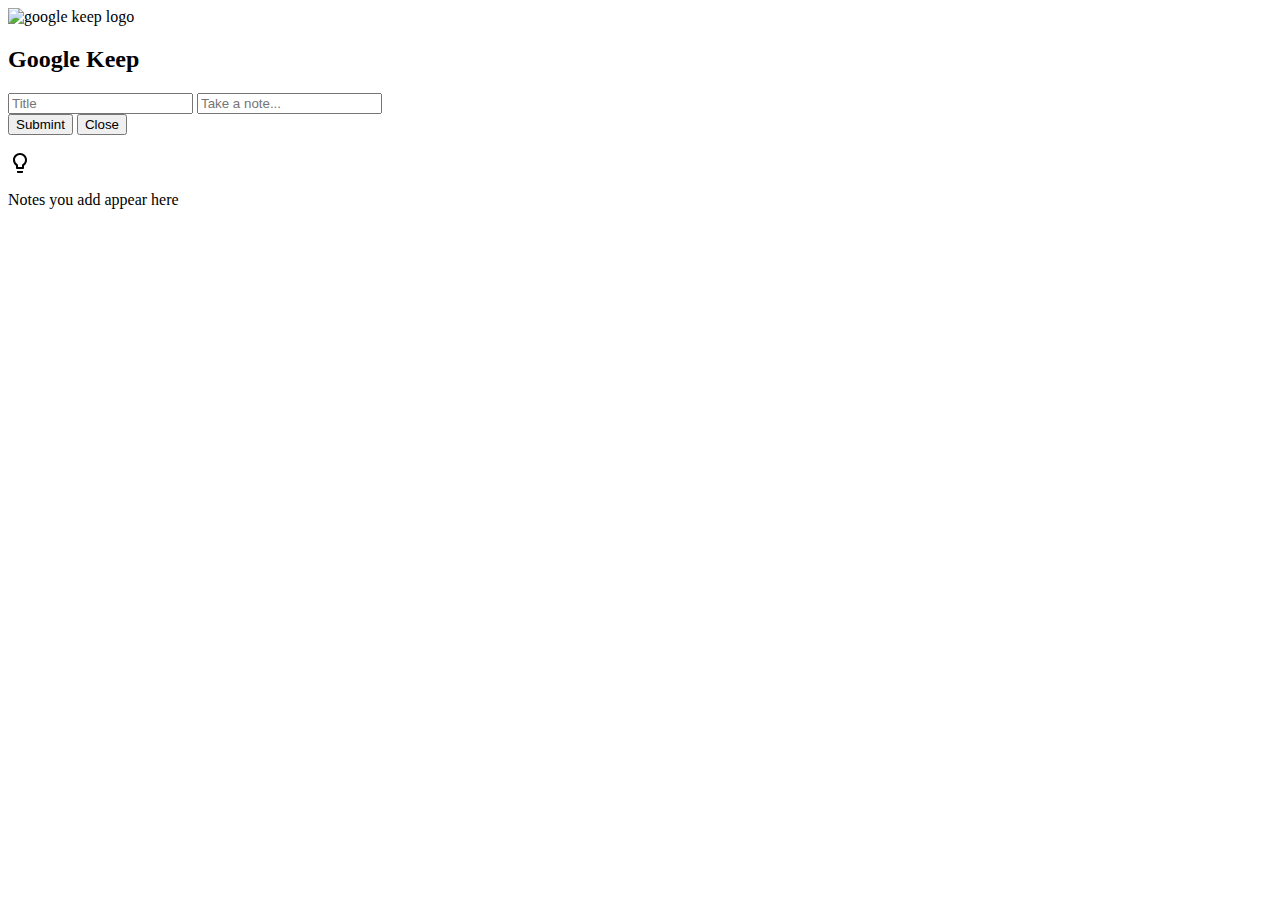
==== google_keep/index.html @ 020c05a9 "Google keep clone" ====
<html>
    <head>
         <link rel="stylesheet" href="https://fonts.googleapis.com/css?family=Google+Sans:400,500&display=swap"></link>
        <link rel="stylesheet" href="style.css">
    </head>
    <body>
        <main>
            <header>
                <img src="https://www.gstatic.com/images/branding/product/1x/keep_48dp.png" alt="google keep logo" class="header-logo">
                <h2 class="header-title">Google Keep</h2>
            </header>
        </main>
        <div id = "form-container">
            <form id = "form" autocomplete="off">
                <input type="text" id="note-title" placeholder="Title">
                <input type="text" id="note-text" placeholder="Take a note...">
                <div id="form-buttons">
                    <button type="submit" id="submit-button">Submint</button>
                    <button type="button" id="form-close-button"">Close</button>
                </div>
            </form>
        </div>
        <div id="notes"></div>
        <div id="placeholder">
            <img src="keep-placeholder.svg" id="placeholder-logo" alt="placeholder logo">
            <p id="placeholder-text">Notes you add appear here</p>
        </div>
        <script src="app.js"></script>
    </body>
</html>
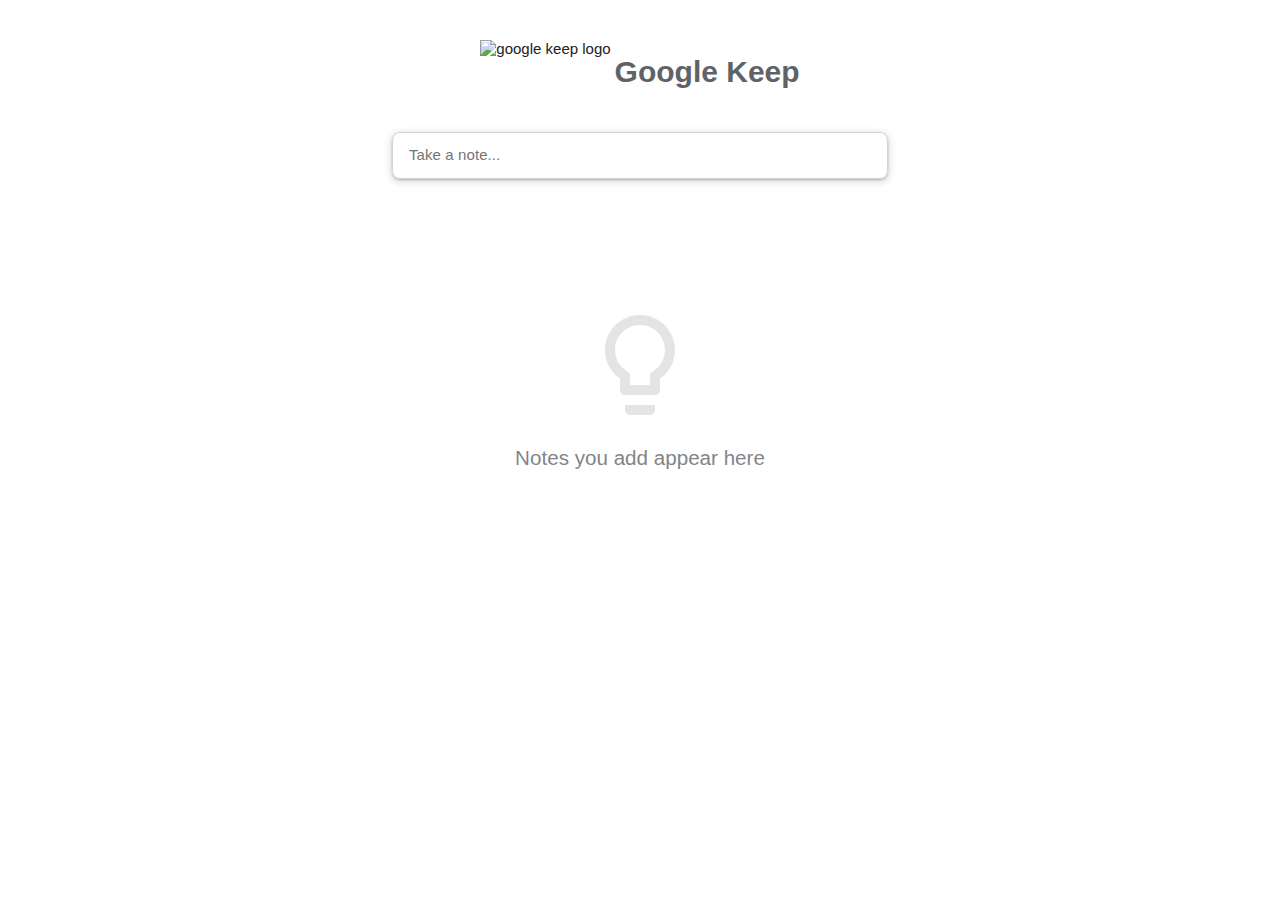
==== commit 2a3e50cd: "google_keep: trigger modal" ====
--- a/google_keep/index.html
+++ b/google_keep/index.html
@@ -1,9 +1,17 @@
-<html>
+<!DOCTYPE html>
+<html lang="en">
     <head>
          <link rel="stylesheet" href="https://fonts.googleapis.com/css?family=Google+Sans:400,500&display=swap"></link>
-        <link rel="stylesheet" href="style.css">
+        <link rel="stylesheet" href="./style.css">
     </head>
     <body>
+        <div class="modal">
+            <div class="modal-content">
+               <input class="modal-title" placeholder="Title" type="text">   
+               <input class="modal-text" placeholder="Take a note..." type="text">   
+               <span class="modal-close-button">Close</span>
+             </div>    
+         </div> 
         <main>
             <header>
                 <img src="https://www.gstatic.com/images/branding/product/1x/keep_48dp.png" alt="google keep logo" class="header-logo">
@@ -16,7 +24,7 @@
                 <input type="text" id="note-text" placeholder="Take a note...">
                 <div id="form-buttons">
                     <button type="submit" id="submit-button">Submint</button>
-                    <button type="button" id="form-close-button"">Close</button>
+                    <button type="button" id="form-close-button">Close</button>
                 </div>
             </form>
         </div>
--- a/google_keep/style.css
+++ b/google_keep/style.css
@@ -0,0 +1,393 @@
+* {
+    margin: 0;
+    padding: 0;
+    font-family: "Google Sans", sans-serif;
+    box-sizing: border-box;
+  }
+  
+  html,
+  body {
+    background-color: #fff;
+    color: #202124;
+    font-size: 15px;
+    margin: 0;
+    min-width: 360px;
+    overflow-x: hidden;
+    overflow-y: auto;
+    padding: 5px;
+  }
+  
+  main {
+    margin: 0 auto;
+    max-width: 900px;
+  }
+  
+  #placeholder {
+    margin-top: 10vh !important;
+    display: flex;
+    align-items: center;
+    flex-direction: column;
+  }
+  
+  #placeholder-logo {
+    height: 120px;
+    margin: 20px;
+    opacity: 0.1;
+    width: 120px;
+  }
+  
+  #placeholder-text {
+    color: #80868b;
+    cursor: default;
+    font-size: 1.375rem;
+    font-weight: 400;
+    line-height: 1.75rem;
+  }
+  
+  #form-container {
+    border-radius: 8px;
+    border: 0.5px solid #d3d3d3;
+    box-shadow: 0 1px 2px 0 rgba(60, 64, 67, 0.302),
+      0 2px 6px 2px rgba(60, 64, 67, 0.149);
+    margin: 32px auto 16px auto;
+    max-width: 496px;
+    transition-duration: 0.218s;
+    transition-property: background, border, opacity, box-shadow, transform;
+    transition-timing-function: ease-in;
+  }
+  
+  #form {
+    position: relative;
+    border: none;
+    margin: 1px;
+    border-radius: 8px;
+    transition-duration: 0.218s;
+    transition-property: background, border, opacity, box-shadow, transform;
+    transition-timing-function: ease-in;
+  }
+  
+  .form-open {
+    box-shadow: 0 3px 5px rgba(0, 0, 0, 0.2);
+  }
+  
+  header {
+    display: flex;
+    align-items: center;
+    justify-content: center;
+    margin-top: 2em;
+  }
+  
+  .header-logo {
+    height: 4em;
+  }
+  
+  .header-title {
+    color: #5f6368;
+    font-size: 2rem;
+    padding-top: 4px;
+    padding-left: 4px;
+  }
+  
+  #notes {
+    display: flex;
+    flex-wrap: wrap;
+    justify-content: center;
+  }
+  
+  #note-text {
+    width: calc(100% - 10px);
+    min-height: 43px;
+    margin: 0 5px;
+    padding: 10px 10px;
+    font-size: 1rem;
+    font-weight: 500;
+    line-height: 1.5rem;
+    /* box-shadow: 0 3px 5px rgba(0, 0, 0, 0.2); */
+    letter-spacing: 0.00625em;
+    border: 0;
+    overflow: hidden;
+    position: relative;
+  }
+  
+  .modal-title {
+    width: calc(100% - 10px);
+    min-height: 43px;
+    margin: 0 5px;
+    font-weight: 500;
+    line-height: 1.5rem;
+    letter-spacing: 0.00625em;
+    border: 0;
+    overflow: hidden;
+    position: relative;
+    font-size: 1.375rem;
+    font-weight: 400;
+    line-height: 1.75rem;
+    padding-bottom: 12px;
+    padding-top: 16px;
+  }
+  
+  .modal-text {
+    width: calc(100% - 10px);
+    min-height: 43px;
+    margin: 0 5px;
+    padding: 10px 10px;
+    font-size: 1rem;
+    font-weight: 500;
+    line-height: 1.5rem;
+    letter-spacing: 0.00625em;
+    border: 0;
+    overflow: hidden;
+    position: relative;
+    color: #202124;
+    font-size: 14px;
+    line-height: 19px;
+    min-height: 46px;
+    padding: 4px 16px 12px 0px;
+  }
+  
+  #note-title {
+    display: none;
+    width: calc(100% - 10px);
+    min-height: 43px;
+    margin: 0 5px;
+    padding: 10px 10px;
+    font-size: 1rem;
+    font-weight: 500;
+    line-height: 1.5rem;
+    border: 0;
+  }
+  
+  #form:focus,
+  input:focus {
+    outline: none;
+  }
+  
+  #placeholder {
+    margin-top: 20vh;
+    display: flex;
+    align-items: center;
+    flex-direction: column;
+  }
+  
+  #form-buttons {
+    display: none;
+    text-align: right;
+  }
+  
+  #submit-button,
+  #form-close-button {
+    margin: 0.2em 0;
+    box-sizing: border-box;
+    color: rgba(0, 0, 0, 0.87);
+    overflow: hidden;
+    text-overflow: ellipsis;
+    white-space: nowrap;
+    letter-spacing: 0.01785714em;
+    font-size: 0.875rem;
+    font-weight: 500;
+    line-height: 1.25rem;
+    height: 36px;
+    padding: 8px 24px;
+    border-radius: 4px;
+    border-color: transparent !important;
+    background-color: rgb(251, 251, 251);
+  }
+  
+  #submit-button {
+    color: #fff;
+    background-color: #007bff;
+  }
+  
+  #submit-button:hover,
+  #form-close-button:hover {
+    filter: brightness(95%);
+  }
+  
+  .note {
+    display: flex;
+    flex-direction: column;
+    justify-content: space-between;
+    margin: 16px;
+    width: 250px;
+    background-color: #fff;
+    border-color: #e0e0e0;
+    border: 1px solid #d3d3d3;
+    box-sizing: border-box;
+    overflow: hidden;
+    position: relative;
+    border-radius: 8px;
+    transition-duration: 0.218s;
+    transition-property: background, border, opacity, box-shadow, transform;
+    transition-timing-function: ease-in;
+  }
+  
+  .note:hover {
+    box-shadow: 0 1px 2px 0 rgba(60, 64, 67, 0.302),
+      0 1px 3px 1px rgba(60, 64, 67, 0.149);
+  }
+  
+  .note-title {
+    padding-top: 12px;
+    letter-spacing: 0.00625em;
+    font-size: 1rem;
+    font-weight: 500;
+    line-height: 1.5rem;
+    min-height: 38px;
+    padding: 16px 16px 0 16px;
+    transition: background-color 0.218s ease-in;
+    box-sizing: border-box;
+    font-variant-ligatures: none;
+    outline: none;
+    white-space: pre-wrap;
+    word-wrap: break-word;
+  }
+  
+  .note-text {
+    font-size: 1.125rem;
+    font-weight: 400;
+    line-height: 1.5rem;
+    min-height: 30px;
+    letter-spacing: 0.01428571em;
+    padding: 4px 16px 12px 16px;
+    box-sizing: border-box;
+    font-variant-ligatures: none;
+    outline: none;
+    white-space: pre-wrap;
+    word-wrap: break-word;
+  }
+  
+  .toolbar {
+    opacity: 0;
+    flex-direction: row-reverse;
+    align-items: center;
+    color: rgba(0, 0, 0, 0.54);
+    display: flex;
+    font-size: 12px;
+    line-height: 26px;
+    margin: 4px 0;
+    position: relative;
+    transition: opacity 0.218s ease-in-out, background-color 0.218s ease-in-out,
+      box-shadow 0.218s ease-in-out;
+  }
+  
+  .toolbar:hover {
+    opacity: 1;
+  }
+  
+  .toolbar-color,
+  .toolbar-delete {
+    height: 20px;
+    margin: 0 8px;
+    width: 20px;
+    margin: 0 3px;
+    cursor: pointer;
+    color: #202124;
+    opacity: 0.71;
+  }
+  
+  .toolbar-color-modal {
+    display: none;
+  }
+  
+  #color-tooltip {
+    border-bottom: 2px solid #fff;
+    position: absolute;
+    top: -40;
+    background: #fff;
+    border: 1px solid black;
+    left: 0;
+    z-index: 20;
+    border-radius: 5px;
+    display: none;
+    box-shadow: 0 1px 4px rgba(0, 0, 0, 0.2);
+    padding: 5px 7px 3px;
+    width: 136px;
+    height: 40px;
+    justify-content: space-between;
+  }
+  
+  .color-option {
+    width: 25px;
+    height: 25px;
+    border-radius: 50%;
+    border: 1px solid #dedede;
+  }
+  
+  .color-option:hover {
+    border: 1px solid black;
+  }
+  
+  .modal {
+    position: fixed;
+    left: 0;
+    z-index: 200;
+    top: 0;
+    width: 100%;
+    height: 100%;
+    background-color: rgba(229, 229, 229, 0.5);
+    opacity: 0;
+    visibility: hidden;
+    transform: scale(1.1);
+    transition: visibility 0s linear 0.25s, opacity 0.25s 0s, transform 0.25s;
+  }
+  
+  .modal-content {
+    box-shadow: 0 1px 3px 0 rgba(60, 64, 67, 0.302),
+      0 4px 8px 3px rgba(60, 64, 67, 0.149);
+    position: absolute;
+    top: 50%;
+    left: 50%;
+    transform: translate(-50%, -50%);
+    background-color: white;
+    padding: 1rem 1.5rem;
+    width: 24rem;
+    border-radius: 0.5rem;
+  }
+  
+  .modal-close-button {
+    float: right;
+    margin: 0.2em 0;
+    box-sizing: border-box;
+    color: rgba(0, 0, 0, 0.87);
+    overflow: hidden;
+    text-overflow: ellipsis;
+    white-space: nowrap;
+    letter-spacing: 0.01785714em;
+    font-size: 1rem;
+    font-weight: 500;
+    line-height: 1.25rem;
+    height: 36px;
+    padding: 8px 24px;
+    border-radius: 4px;
+    border-color: transparent !important;
+    background-color: rgb(251, 251, 251);
+    cursor: pointer;
+  }
+  
+  .modal-close-button:hover {
+    background-color: rgba(95, 99, 104, 0.039);
+  }
+  
+  .open-modal {
+    opacity: 1;
+    visibility: visible;
+    transform: scale(1);
+    transition: visibility 0s linear 0s, opacity 0.25s 0s, transform 0.25s;
+  }
+  
+  #white {
+    background: white;
+  }
+  
+  #purple {
+    background: #d7aefb;
+  }
+  
+  #orange {
+    background: #fbbc04;
+  }
+  
+  #teal {
+    background: #a7ffeb;
+  }
+  